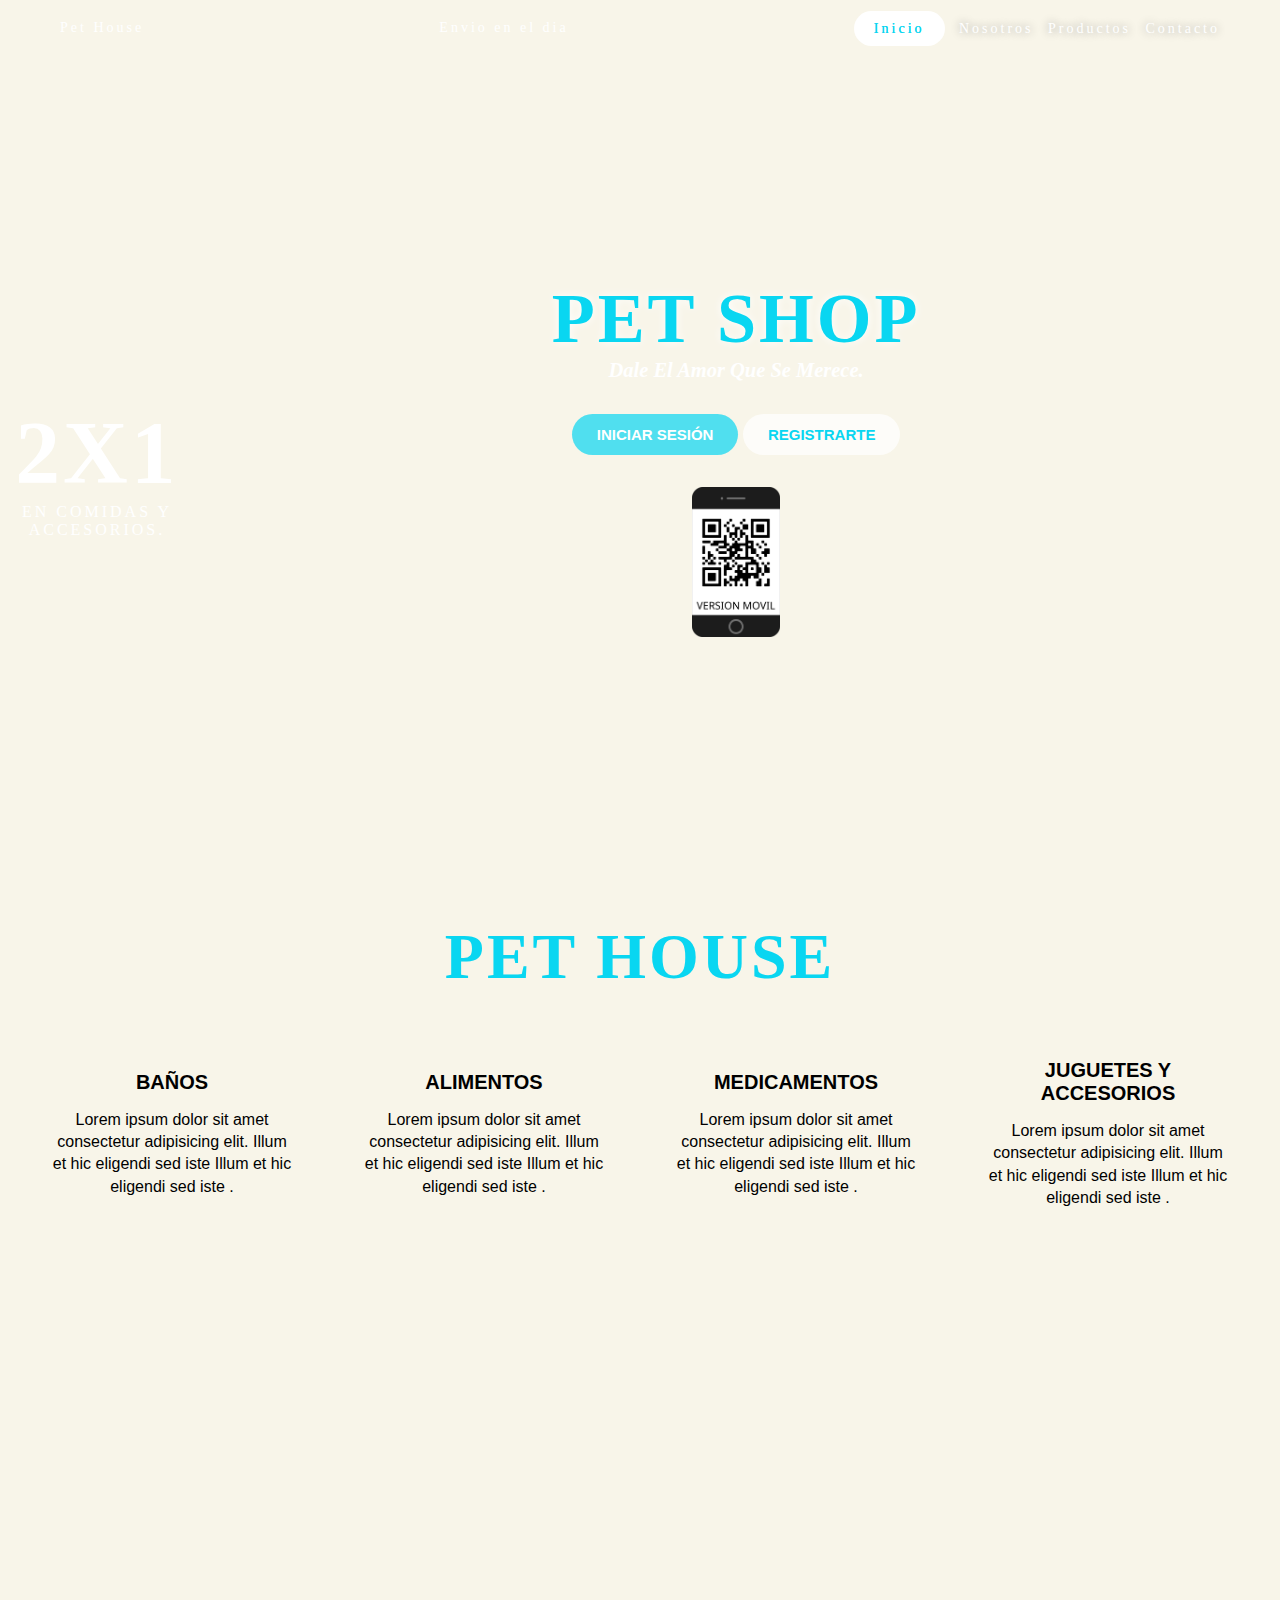
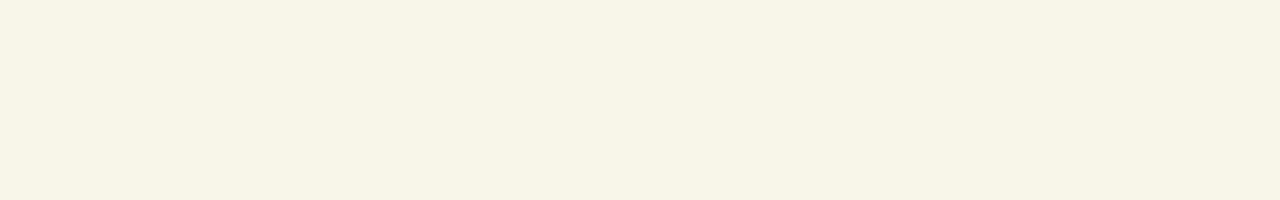
==== index.html @ 85e8b70d "correcciones-NOsotros" ====
<!DOCTYPE html>
<html lang="es">

<head>
    <meta charset="UTF-8">
    <meta http-equiv="X-UA-Compatible" content="IE=edge">
    <meta name="viewport" content="width=device-width, initial-scale=1.0">
    <link rel="stylesheet" href="style.css">
    <link rel="stylesheet" href="./css/all.css">
    <title>Document</title>
</head>

<body>
    <header class="fondo " id="header">
        <div class="cont-header">
            <div class="barra contenedor">
                <div class="logo">
                    <a href="./index.html"><i class="fas fa-paw shadow"></i></a>
                    <p class="f-principal">Pet House</p>
                </div>
                <div class="envio">
                    <i class="fas fa-truck"></i>
                    <p class="f-principal">Envio en el dia </p>
                </div>
                <div class="menu-p">
                    <a href="#header" class="f-principal ">Inicio</a>
                    <a href="#nosotros" class="f-principal bor-b">Nosotros</a>
                    <a href="" class="f-principal bor-b">Productos</a>
                    <a href="" class="f-principal bor-b">Contacto</a>
                    <a href="" class="f-principal bor-b"><i class="fas fa-cart-arrow-down"></i></a>
                </div>
                <div class="hamburger">
                    <div class="_layer -top"></div>
                    <div class="_layer -mid"></div>
                    <div class="_layer -bottom"></div>
                </div>
                <nav class="menuppal">
                    <ul>
                        <li><a href="#header" class="bor-b">Inicio</a></li>
                        <li><a href="#nosotros" class="bor-b">Nosotros</a></li>
                        <li><a href="#" class="bor-b">Productos</a></li>
                        <li><a href="#" class="bor-b">Contacto</a></li>
                        <li><a href="#" class="bor-b"><i class="fas fa-cart-arrow-down"></i></a></li>
                    </ul>
                </nav>

            </div>
            <!--Fin de la barra-->
            <div class="p-principal">
                <div class="cont-pet">
                    <div class="img-pet">
                        <img src="./img/mascotas.png" alt="">

                    </div>

                    <div class="text-pet">
                        <h2 class=" f-principal n-margin">2X1</h2>
                        <P class="n-margin f-principal">en comidas y accesorios.</P>

                    </div>
                </div> <!-- fin de 2x1 y banner-->

                <div class="pet-shop contenedor">
                    <h1 class="c-c f-principal n-margin">pet shop</h1>
                    <h2 class=" c-w n-margin">Dale el amor que se merece.</h2>


                    <div class="botones">
                        <a class="btn btn-principal" href="#"> Iniciar sesión</a>
                        <a class="btn btn-secundario" href="#">Registrarte</a>
                    </div>
                    <div class="v-movil">
                        <img class="qr" src="./img/v-movil.png" alt="">
                    </div>

                </div>
            </div>

            <div class="iconos-s">
                <p><i class="fab fa-facebook"></i></p>
                <p><i class="fab fa-instagram"></i></p>
                <p><i class="fab fa-whatsapp"></i></p>

            </div>
        </div>
        <!--fin de p-principal-->
    </header>
    <!-- fin del header  -->

    <main class="contenedor  " id="nosotros">
        <div class="nosotros">
            <h2 class="c-titulo f-principal c-c">PET HOUSE</h2>
            <div class="contenido-nosotros">
                <div class="caja-nosotros">
                    <div class="icono"><i class="fas fa-shower"></i></div>
                    <h3>baños</h3>
                    <div class="texto-nosotros">

                        <p>Lorem ipsum dolor sit amet consectetur adipisicing elit. Illum et hic eligendi sed iste
                            Illum et hic eligendi sed iste .
                        </p>
                    </div>
                </div>

                <div class="caja-nosotros">
                    <div class="icono"><i class="fas fa-dog"></i></div>
                    <h3>alimentos</h3>
                    <div class="texto-nosotros">

                        <p>Lorem ipsum dolor sit amet consectetur adipisicing elit. Illum et hic eligendi sed iste
                            Illum et hic eligendi sed iste .
                        </p>
                    </div>
                </div>
                <div class="caja-nosotros">
                    <div class="icono"><i class="fas fa-syringe"></i>

                    </div>
                    <h3>medicamentos</h3>
                    <div class="texto-nosotros">

                        <p>Lorem ipsum dolor sit amet consectetur adipisicing elit. Illum et hic eligendi sed iste
                            Illum et hic eligendi sed iste .
                        </p>
                    </div>
                </div>
                <div class="caja-nosotros">
                    <div class="icono"><i class="fas fa-baseball-ball"></i>

                    </div>
                    <h3>juguetes y accesorios</h3>
                    <div class="texto-nosotros">
                        <p>Lorem ipsum dolor sit amet consectetur adipisicing elit. Illum et hic eligendi sed iste
                            Illum et hic eligendi sed iste .
                        </p>
                    </div>
                </div>
            </div>
            <div class="gato-perro">
                <div class="g-p">
                    <img src="./img/gato+perro.png" alt="">
                </div>
            </div>
        </div>

    </main>
    <script src="js.js"></script>
</body>

</html>
---- style.css ----
html {
    box-sizing: border-box;
    font-size: 62.5%;
   scroll-behavior: smooth;
}
  *,*:before, *:after {
    box-sizing: inherit;
}

body{
    margin: 0 auto;
    font-family: 'Lato', sans-serif;
    font-size: 1.6rem;
    height: 97vh;
    background-color: #f8f5e9;

   
}
@font-face {
    font-family: 'Luckiest Guy';
    src: url('./fonts/LuckiestGuy-Regular.ttf');
    font-style:normal;
}
@font-face{
    font-family: 'Indie Flower';
    src: url('./fonts/IndieFlower-Regular.ttf');
    font-style: normal;
}
p{
    margin: 1rem;
}
/* globales */
.contenedor{
    width: 95%;
    max-width: 120rem;
    margin: 0 auto ;
}
   
img{
max-width:100%;
}
.n-margin{
    margin: 0;
}
.f-principal{
    font-family: luckiest Guy;
    letter-spacing: .3rem;

}
.f-5{
    font-size: 8rem;
}
h1{
    font-size: 6rem;
    
}
h2{
    font-size: 2rem;
    
}
h3{
    font-size: 2.2rem;
    text-transform: uppercase;
    margin: 1.5rem;
   
}
@media(min-width:768px){
    h3{
        font-size: 2rem;
    }
}
.c-w{
    color: white;
}
.c-c{
    color: rgb(9, 214, 241);
}
.btn{
    display: block;
    text-align: center;
    padding: 1.2rem;
    text-decoration: none;
    border-radius: 3rem;
    font-size: 1.5rem;
    margin: 1.2rem 0;
    font-weight: 900;
    text-transform: uppercase;
    
}
@media(min-width:768px){
    .btn{
        display: inline-block;
        padding: 1.2rem 2.5rem;
    }
}
.btn-principal{
    background-color: rgba(9, 214, 241, 0.70);
    color: white;
    transition: background-color .9s ease .2s;
}
.btn-principal:hover{
    color: rgb(9, 214, 241);
    background-color: rgba(255, 255, 255, 0.70);
}
.btn-secundario{
    color: rgb(9, 214, 241);
    background-color: rgba(255, 255, 255, 0.70);
}
.btn-secundario:hover{
    color: white;
    background-color: rgba(9, 214, 241, 0.70);
    transition: background-color .9s ease .2s ;

}

.c-titulo{
    text-align: center;
    margin: 2rem 0rem;
    font-size: 12vw;

}
@media(min-width:768px){
.c-titulo{
    font-size:5vw ;
}
}
/* encabezado  */
.fondo{
    background-image: url(./img/baner-2.png);
    height: 100vh;
    background-position: center center;
    background-size: cover;
    
   
}

/* menu */

.hamburger{
	position:fixed;
  background-color:transparent;
	right:0;
	top:1.1rem;
	height:30px;
	width:30px;
    margin-right: 1.2rem;
	-webkit-transform:translate3d(0, 0, 0);
	transform:translate3d(0, 0, 0);
	-webkit-transition:-webkit-transform 0.25s cubic-bezier(0.05, 1.04, 0.72, 0.98);
	transition:transform 0.25s cubic-bezier(0.05, 1.04, 0.72, 0.98);
	z-index:1002;
	cursor:pointer;
	-webkit-user-select:none;
	-moz-user-select:none;
	-ms-user-select:none;
	user-select:none
}
.hamburger.is-active{
  background-color:none;
}
@media(min-width:768px){
    .hamburger{
        display: none;
    }
}
._layer{
	background:white;
	margin-bottom:4px;
	border-radius:2px;
	width:30px;
	height:4px;
	opacity:1;
	-webkit-transform:translate3d(0, 0, 0);
	transform:translate3d(0, 0, 0);
	-webkit-transition:all 0.25s cubic-bezier(0.05, 1.04, 0.72, 0.98);
	transition:all 0.25s cubic-bezier(0.05, 1.04, 0.72, 0.98);
}
.hamburger:hover .-top{
	-webkit-transform:translateY(-100%);
	-ms-transform:translateY(-100%);
	transform:translateY(-100%);
}
.hamburger:hover .-bottom{
	-webkit-transform:translateY(100%);
	-ms-transform:translateY(100%);
	transform:translateY(100%);
	}
.hamburger.is-active .-top{
	-webkit-transform:translateY(200%) rotate(45deg) !important;
	-ms-transform:translateY(200%) rotate(45deg) !important;
	transform:translateY(200%) rotate(45deg) !important;
}
.hamburger.is-active .-mid{
	opacity:0;
}
.hamburger.is-active .-bottom{
	-webkit-transform:translateY(-200%) rotate(135deg) !important;
	-ms-transform:translateY(-200%) rotate(135deg) !important;
	transform:translateY(-200%) rotate(135deg) !important;
}

.menuppal.is_active{
  transform: translate3d(0px, 0px, 0px);
}
.menuppal{
   background-color: rgba(255, 255, 255, 0.95);
    bottom: 0;
    height: 100%;
    left: 0;
    overflow-y: scroll;
    position: fixed;
    top: 0;
    transform: translate3d(0px, -100%, 0px);
    transition: transform 0.35s cubic-bezier(0.05, 1.04, 0.72, 0.98) 0s;
    width: 100%;
    z-index: 1001;
    height: 100vh;
    background-color: rgba(5, 5, 5, 0.3);
   backdrop-filter: blur(10px);
   -webkit-backdrop-filter: blur(10px);
   
}
@media(min-width:768px){
    .menuppal{
        display: block;
    }
}
.menuppal ul{
  margin:0;padding:0;
}
.menuppal ul li { 
  list-style: none;
	text-align:center;
	font-family: Luckiest Guy;
	font-size:2rem;
	line-height:3.5em;
	text-transform:none;
	font-weight:bold;
    padding:2rem;
    letter-spacing: .3rem;
    
}
.menuppal ul li a i{
    font-size: 3.5rem;
}
.menuppal ul li a{
  text-decoration:none;
  color:white;
  position: relative;
  z-index: 1;
}
.bor-b::after{
    position: absolute;
    content: "";
    border-bottom:2px solid rgb(9, 214, 241);
    height: 1rem;
    width: 0;
    left: 50%;
    top: 25px;
    transition: all .4s ease 0s;
    z-index: -1;

}

.menuppal a:hover::after{
    width: 100%;
    left: 0;
    
  }
  .menuppal a:hover{
      color:rgb(9, 214, 241);
  }

/* menu principal */
.menu-p{
    display: none;
}
@media(min-width:768px){
    .menu-p{
        display: block;
       
    }
    .menu-p a{
        color: white;
        text-decoration: none;
        margin-right: 1rem;
        position: relative;
        z-index: 1;
        font-size: 1.4rem;
        text-shadow: 0 0 10px rgb(136, 136, 136), 2px 2px 2px rgba(206,206,206,0);
    }
    .menu-p a:nth-child(1){
        background-color: white;
        color:rgb(9, 214, 241) ;
        padding: 1rem 2rem;
        border-radius: 3rem;
        transition: background-color .5s ease-in-out;
        text-shadow: 0 0 0px;
    
    }
    .menu-p a:nth-child(1):hover{
        background-color: rgb(9, 214, 241);
        color:white;
      
    }
    .bor-b::after{
        position: absolute;
        content: "";
        border-bottom:2px solid rgb(9, 214, 241);
        height: 1rem;
        width: 0;
        left: 50%;
        top: 25px;
        transition: all .4s ease 0s;
        z-index: -1;
    
    }
    .menu-p a:hover::after{
        width: 100%;
        left: 0;
    }
}
.barra{
    padding-top: 1rem;
    padding-left: 1rem;
    margin: 0;
    position: relative;
    display: flex;
    justify-content: space-evenly;
    align-items: center;
    margin-bottom: 1rem;
}
@media(min-width:768px){
    .barra{
        justify-content: space-between;
        text-align: center;
        margin: 0 auto;
    }
}
.logo{
 text-align: center;   
}
.logo i {
    color: white;
    font-size: 4rem;
    transition: color .5s ease-in-out;
}
@media(min-width:768px){
.logo i{
font-size: 2.5rem;
}

}
.logo i:hover{
    cursor: pointer;
color: rgb(9, 214, 241);
    
}
.shadow:hover {
    -webkit-filter: drop-shadow( 0px 0px 5px white );
            filter: drop-shadow( 0px 0px 6px white );
}
.logo p{
    color: white;
    font-size: 2rem;
}
.envio{
  display: none;
}
@media(min-width:768px){
    .envio{
        display: block;
        color: white;
      } 
      .envio i{
        font-size: 2.5rem;
      } 
      .envio p{
          font-size: 1.4rem;
      }
    
      .logo p{
          font-size: 1.4rem;
      }
}

/* contenido mascotas */

.cont-pet{
    display: flex;
    justify-content: flex-start;
}
.v-movil{
    display: none;
}
@media(min-height:812px){
    .cont-pet{
        margin-top: 4rem;
    }
    
}
.img-pet{
        flex-basis: 50%;
    }
.text-pet{
    color: white;
    text-transform: uppercase;
 flex-basis:45%;
 text-align: center;
 
}
.text-pet h2{
    font-size: 18vw;
}
@media(min-width:768px){
    .img-pet{
        flex-basis: 60%;
    }
    .text-pet{
        flex-basis: 35%;
      
    }
    .text-pet h2{
        font-size: 7vw;
    }
    .text-pet p{
        text-align: center;
    }
    .v-movil{
        display: block;
       
    }
    .qr{
        height: 15rem;
        margin-top: 2rem;
    }
}

.text-pet{
    -webkit-animation-name: rubberBand;
    animation-name: rubberBand;
    -webkit-animation-duration: 1s;
    animation-duration: 1.3s;
    animation-iteration-count: infinite;
    -webkit-animation-fill-mode: both;
    animation-fill-mode: both;
    }
    @-webkit-keyframes rubberBand {
    0% {
    -webkit-transform: scale3d(1, 1, 1);
    transform: scale3d(1, 1, 1);
    }
    30% {
    -webkit-transform: scale3d(1.25, 0.75, 1);
    transform: scale3d(1.25, 0.75, 1);
    }
    40% {
    -webkit-transform: scale3d(0.75, 1.25, 1);
    transform: scale3d(0.75, 1.25, 1);
    }
    50% {
    -webkit-transform: scale3d(1.15, 0.85, 1);
    transform: scale3d(1.15, 0.85, 1);
    }
    65% {
    -webkit-transform: scale3d(.95, 1.05, 1);
    transform: scale3d(.95, 1.05, 1);
    }
    75% {
    -webkit-transform: scale3d(1.05, .95, 1);
    transform: scale3d(1.05, .95, 1);
    }
    100% {
    -webkit-transform: scale3d(1, 1, 1);
    transform: scale3d(1, 1, 1);
    }
    }
    @keyframes rubberBand {
    0% {
    -webkit-transform: scale3d(1, 1, 1);
    transform: scale3d(1, 1, 1);
    }
    30% {
    -webkit-transform: scale3d(1.25, 0.75, 1);
    transform: scale3d(1.25, 0.75, 1);
    }
    40% {
    -webkit-transform: scale3d(0.75, 1.25, 1);
    transform: scale3d(0.75, 1.25, 1);
    }
    50% {
    -webkit-transform: scale3d(1.15, 0.85, 1);
    transform: scale3d(1.15, 0.85, 1);
    }
    65% {
    -webkit-transform: scale3d(.95, 1.05, 1);
    transform: scale3d(.95, 1.05, 1);
    }
    75% {
    -webkit-transform: scale3d(1.05, .95, 1);
    transform: scale3d(1.05, .95, 1);
    }
    100% {
    -webkit-transform: scale3d(1, 1, 1);
    transform: scale3d(1, 1, 1);
    }
    } 
@media(min-width:768px){
    .text-pet{
      margin-left: -10rem;
    }
}

.pet-shop{
    text-align: center;
    padding: 0rem 3rem ;
    padding-top: 2rem;
  
}

.pet-shop h1{
    text-transform: uppercase;
    text-shadow: 0 0 10px #FFFFFF, 2px 2px 2px rgba(206,206,206,0);
    font-size: 14vw;
}
@media(min-height:812px){
    .pet-shop{
    padding-top: 5rem;
    }
    .pet-shop h1{
        font-size: 16vw;
    }
    .botones{
        padding-top: 2rem;
    }
 }
 @media(min-width:768px){
     .botones{
         padding-top: 2rem;
     }
 }
h1 {
    -webkit-animation-name: bounceInDown;
    animation-name: bounceInDown;
    -webkit-animation-duration: 2s;
    animation-duration: 1.5s;
    -webkit-animation-fill-mode: both;
    animation-fill-mode: both;
    }
    @-webkit-keyframes bounceInDown {
    0%, 60%, 75%, 90%, 100% {
    -webkit-transition-timing-function: cubic-bezier(0.215, 0.610, 0.355, 1.000);
    transition-timing-function: cubic-bezier(0.215, 0.610, 0.355, 1.000);
    }
    
    0% {
    opacity: 0;
    -webkit-transform: translate3d(0, -3000px, 0);
    transform: translate3d(0, -3000px, 0);
    }
    
    60% {
    opacity: 1;
    -webkit-transform: translate3d(0, 25px, 0);
    transform: translate3d(0, 25px, 0);
    }
    
    75% {
    -webkit-transform: translate3d(0, -10px, 0);
    transform: translate3d(0, -10px, 0);
    }
    
    90% {
    -webkit-transform: translate3d(0, 5px, 0);
    transform: translate3d(0, 5px, 0);
    }
    
    100% {
    -webkit-transform: none;
    transform: none;
    }
    }
    
    @keyframes bounceInDown {
    0%, 60%, 75%, 90%, 100% {
    -webkit-transition-timing-function: cubic-bezier(0.215, 0.610, 0.355, 1.000);
    transition-timing-function: cubic-bezier(0.215, 0.610, 0.355, 1.000);
    }
    
    0% {
    opacity: 0;
    -webkit-transform: translate3d(0, -3000px, 0);
    transform: translate3d(0, -3000px, 0);
    }
    
    60% {
    opacity: 1;
    -webkit-transform: translate3d(0, 25px, 0);
    transform: translate3d(0, 25px, 0);
    }
    
    75% {
    -webkit-transform: translate3d(0, -10px, 0);
    transform: translate3d(0, -10px, 0);
    }
    
    90% {
    -webkit-transform: translate3d(0, 5px, 0);
    transform: translate3d(0, 5px, 0);
    }
    
    100% {
    -webkit-transform: none;
    transform: none;
    }
    } 
.pet-shop h2{
    font-family: 'Indie Flower';
    font-size: 6vw;
    text-transform: capitalize;
    font-style: italic;
}
.pet-shop p{
    font-weight: bold;
    font-size: 1.8rem;
    line-height: 1.6;
}
@media(min-height:812px){
.p-principal{
    height: 80%;
}
}
@media(min-width:768px){
    .p-principal{
        display: flex;
        justify-content: space-between;
     align-items: center;
    
    }
    .pet-shop{
        flex-basis: 60%;
        margin-top: -3rem;
    
    }
    .pet-shop h1{
        font-size: 5.5vw;
    }
    .pet-shop h2{
        font-size: 1.6vw;
      
    }
}
/* Redes sociales */
.cont-header{
    display: flex;
    flex-direction: column;
    justify-content: space-between;
    height: 97%;

   
}
@media(min-width:768px){

}
.iconos-s{
    display: flex;
    justify-content:center ;
    color: white;
}
.iconos-s i{
    font-size: 3.5rem;
    transition: color .5s ease-in-out;
}
.iconos-s i:hover{
    color:rgb(9, 214, 241) ;
    cursor: pointer;
}

/* CONTENIDO NOSOTROS */

.nosotros{
    max-height: 100%;
    overflow: hidden;
}



.contenido-nosotros{
    text-align: center;
}

.caja-nosotros{
    margin: 3rem 0;
}

.icono i {
    font-size: 12vw;
    color: #ff9600;
    
   
}
.texto-nosotros{
    font-size: 5vw;
    line-height: 1.4;
}
.gato-perro{
    height: 25rem;
  
}
/*@keyframes gatoperro  {
    0%{
       transform: translateY(100%); 
    }
    100%{
        transform: translateY(0%); 
    }
}*/
.g-p{
animation-name: gatoperro;
animation-duration: 2s;
animation-iteration-count: 3;
animation-fill-mode: both;
transform: translateY(100%);
transition: transform 1.5s ease;

}
main:hover .g-p{
    transform: translateY(0%);
}

@media(min-width:768px){
    .contenido-nosotros{
        display: grid;
        grid-template-columns: repeat(4, 22%);
        align-items: center;
        text-align: center;
        justify-content: space-between;
        grid-column-gap: 1rem;
    }
    .nosotros{
        height: 100vh;
    }
    .texto-nosotros{
        font-size: 1.6rem;
     
    }
    .icono i {
        font-size:4vw;
        color: #ff9600;
    }
    .gato-perro{
      display: flex;
      justify-content: center;
      height: 35rem;
    }
    .g-p{
        left: 30%;
        width: 30%;
    }
}
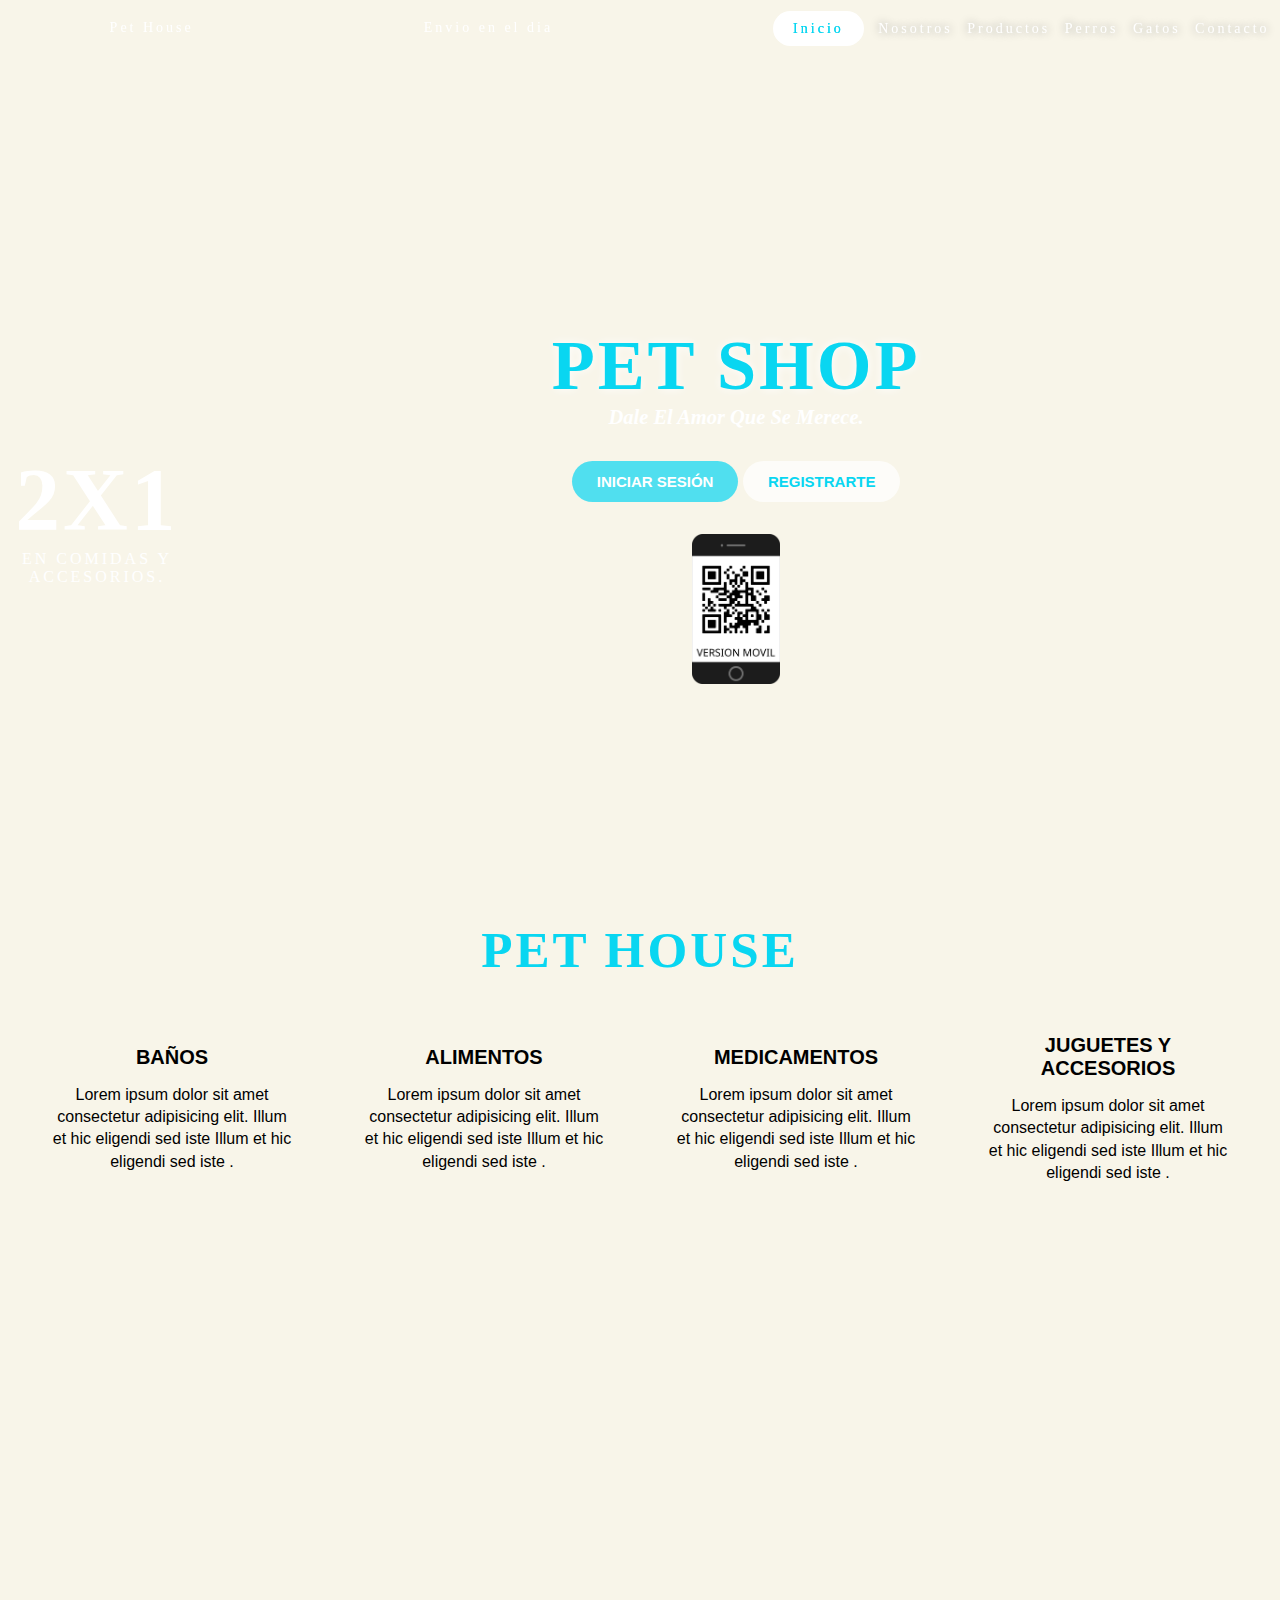
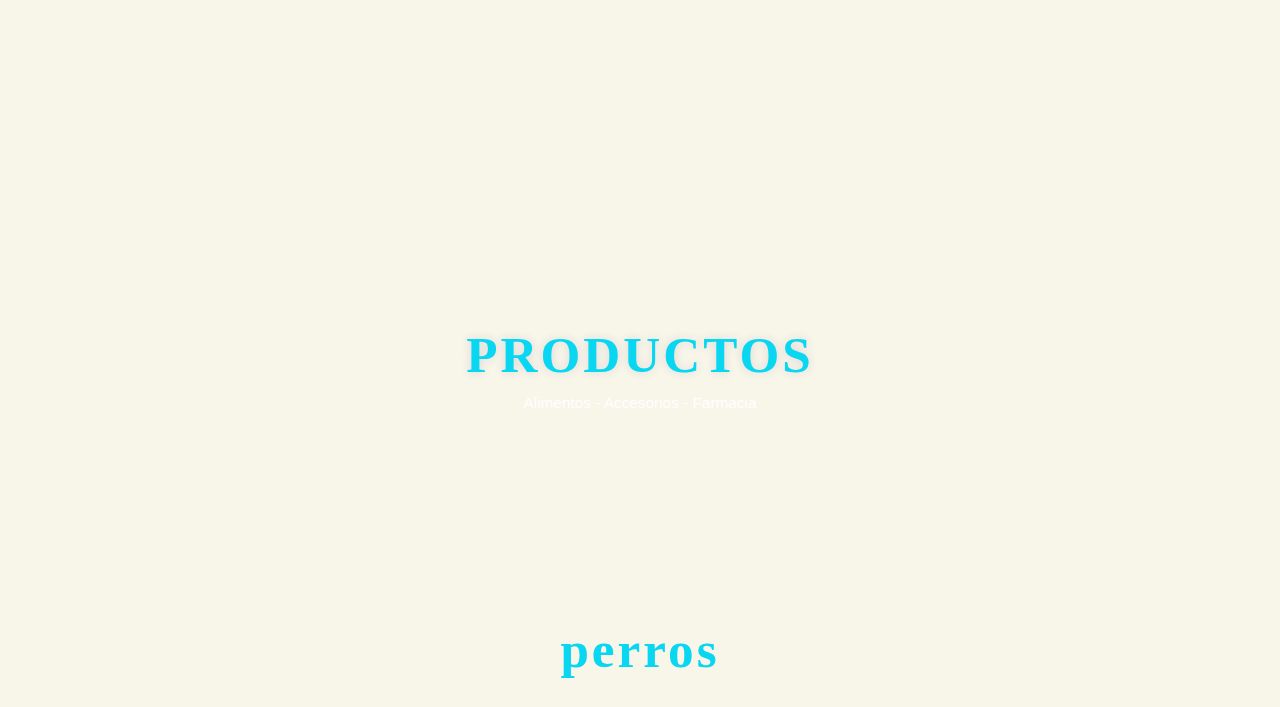
==== commit 1e1f77ab: "correciones" ====
--- a/index.html
+++ b/index.html
@@ -13,7 +13,8 @@
 <body>
     <header class="fondo " id="header">
         <div class="cont-header">
-            <div class="barra contenedor">
+
+            <div class="barra contenedor" id="nav">
                 <div class="logo">
                     <a href="./index.html"><i class="fas fa-paw shadow"></i></a>
                     <p class="f-principal">Pet House</p>
@@ -22,10 +23,12 @@
                     <i class="fas fa-truck"></i>
                     <p class="f-principal">Envio en el dia </p>
                 </div>
-                <div class="menu-p">
+                <div class="menu-p ">
                     <a href="#header" class="f-principal ">Inicio</a>
                     <a href="#nosotros" class="f-principal bor-b">Nosotros</a>
-                    <a href="" class="f-principal bor-b">Productos</a>
+                    <a href="#productos" class="f-principal bor-b">Productos</a>
+                    <a href="#perros" class="f-principal bor-b">Perros</a>
+                    <a href="#gatos" class="f-principal bor-b">Gatos</a>
                     <a href="" class="f-principal bor-b">Contacto</a>
                     <a href="" class="f-principal bor-b"><i class="fas fa-cart-arrow-down"></i></a>
                 </div>
@@ -38,13 +41,16 @@
                     <ul>
                         <li><a href="#header" class="bor-b">Inicio</a></li>
                         <li><a href="#nosotros" class="bor-b">Nosotros</a></li>
-                        <li><a href="#" class="bor-b">Productos</a></li>
+                        <li><a href="#productos" class="bor-b">Productos</a></li>
+                        <li><a href="#perros" class="bor-b">Perros</a></li>
+                        <li><a href="#gatos" class="bor-b">Gatos</a></li>
                         <li><a href="#" class="bor-b">Contacto</a></li>
                         <li><a href="#" class="bor-b"><i class="fas fa-cart-arrow-down"></i></a></li>
                     </ul>
                 </nav>
 
             </div>
+            <div class="barra-vacia"></div>
             <!--Fin de la barra-->
             <div class="p-principal">
                 <div class="cont-pet">
@@ -142,8 +148,26 @@
                 </div>
             </div>
         </div>
+    </main><!-- FIN DE main-->
 
-    </main>
+    <section class="banner parallax" id="productos">
+        <div class="titulo">
+            <h2 class=" f-principal">productos</h2>
+            <p class="texto-t">Alimentos - Accesorios - Farmacia</p>
+            <p><i class="fas fa-paw"></i><i class="fas fa-store"></i></p>
+
+        </div>
+    </section>
+    <!-- seccion Productos -->
+    <section class="contenedor c-productos centrar" id="perros">
+        <h2 class=" c-c f-principal c-titulo">perros</h2>
+        <div class="logo-h2">
+            <img src="./img/dog.png" alt="">
+        </div>
+
+
+    </section>
+
     <script src="js.js"></script>
 </body>
 
--- a/style.css
+++ b/style.css
@@ -2,6 +2,7 @@
     box-sizing: border-box;
     font-size: 62.5%;
    scroll-behavior: smooth;
+  
 }
   *,*:before, *:after {
     box-sizing: inherit;
@@ -14,7 +15,6 @@
     height: 97vh;
     background-color: #f8f5e9;
 
-   
 }
 @font-face {
     font-family: 'Luckiest Guy';
@@ -115,14 +115,17 @@
 
 .c-titulo{
     text-align: center;
-    margin: 2rem 0rem;
+    margin: 2rem 0 1rem 0;
     font-size: 12vw;
 
 }
 @media(min-width:768px){
 .c-titulo{
-    font-size:5vw ;
-}
+    font-size:4vw ;
+}
+}
+.centrar{
+    text-align: center;
 }
 /* encabezado  */
 .fondo{
@@ -236,7 +239,7 @@
 	line-height:3.5em;
 	text-transform:none;
 	font-weight:bold;
-    padding:2rem;
+    padding:0.7rem;
     letter-spacing: .3rem;
     
 }
@@ -278,6 +281,7 @@
 @media(min-width:768px){
     .menu-p{
         display: block;
+    
        
     }
     .menu-p a{
@@ -333,8 +337,16 @@
 @media(min-width:768px){
     .barra{
         justify-content: space-between;
+        margin: 0 auto;
+        position: fixed;
         text-align: center;
-        margin: 0 auto;
+        top: 0;
+        left: 7%;
+        border-radius: 2rem;
+        z-index: 99999;
+    }
+    .barra-vacia{
+     padding: 7rem;
     }
 }
 .logo{
@@ -756,5 +768,74 @@
     .g-p{
         left: 30%;
         width: 30%;
-    }
+    
+    }
+}
+
+/* tienda */
+
+.banner{
+    position: relative;
+    height: 40rem;
+}
+.banner::before{
+    position: absolute;
+    content: "";
+    width: 100%;
+    height: 100%;
+    top: 0%;
+    left: 0;
+    background-image: url(./img/baner-1.png);
+    background-size:cover;
+   background-position:right;
+   background-attachment: fixed;
+   background-repeat: no-repeat;
+   filter:brightness(0.6)
+}
+.titulo{
+    position: relative;
+    text-align: center;
+    height: 100%;
+    display: flex;
+    flex-direction: column;
+    align-items: center;
+    justify-content: center;
+}
+.titulo h2{
+    color: rgb(9, 214, 241);
+    text-transform: uppercase;
+    font-size: 12vw;
+    text-shadow: 0 0 10px rgb(216, 215, 215), 2px 2px 2px rgba(206,206,206,0);
+    margin: 1rem 0;
+}
+.titulo i{
+    font-size: 10vw;
+    color: white;
+    padding: 0 2rem;
+   transition: color .5s ease;
+}
+.titulo i:hover {
+color:#ff9600  ;
+}
+.texto-t{
+    color: white;
+    margin: 0 0 1rem 0;
+    font-size: 4.5VW;
+}
+@media(min-width:768px){
+    .titulo h2{
+        font-size: 4vw;
+    }
+    .titulo i{
+        font-size: 3vw;
+    }
+    .texto-t{
+        font-size: 1.2vw;
+    }
+}
+/* productos */
+
+.logo-h2 img{
+    width: 5rem;
+    
 }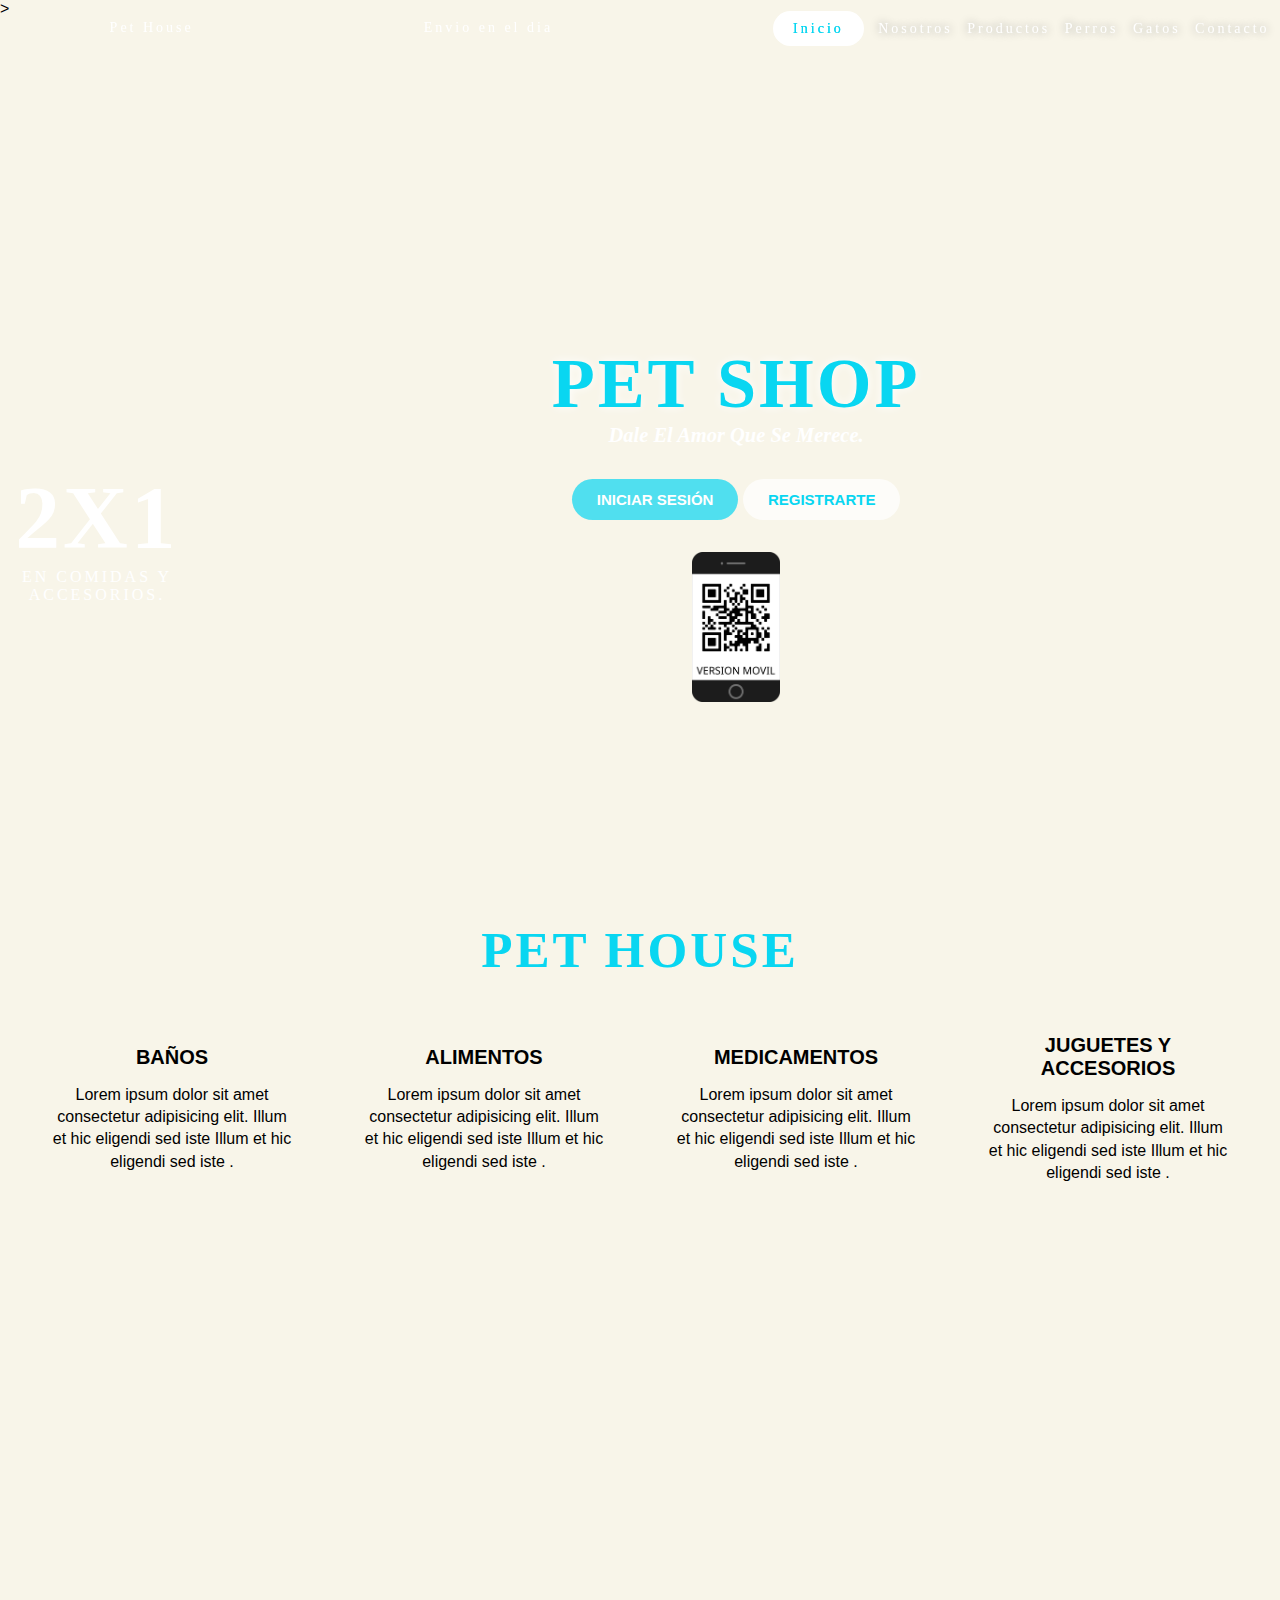
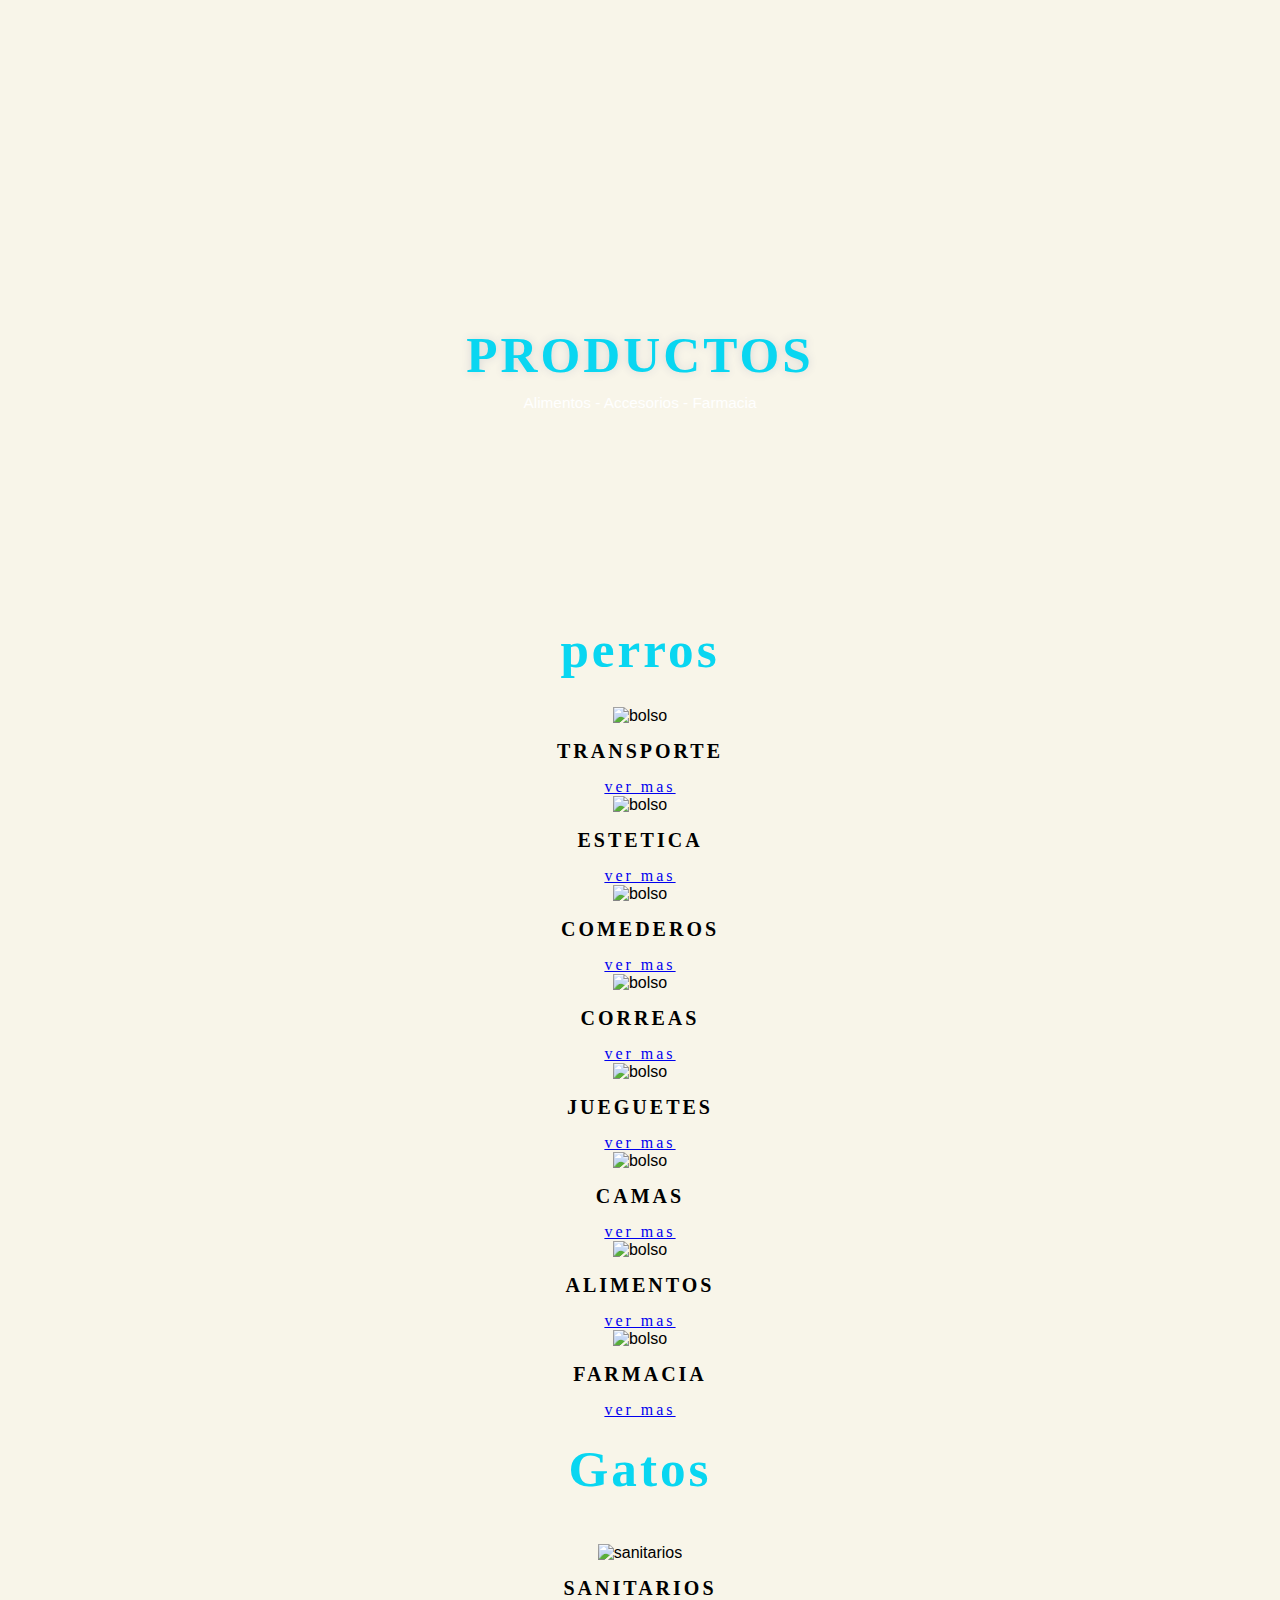
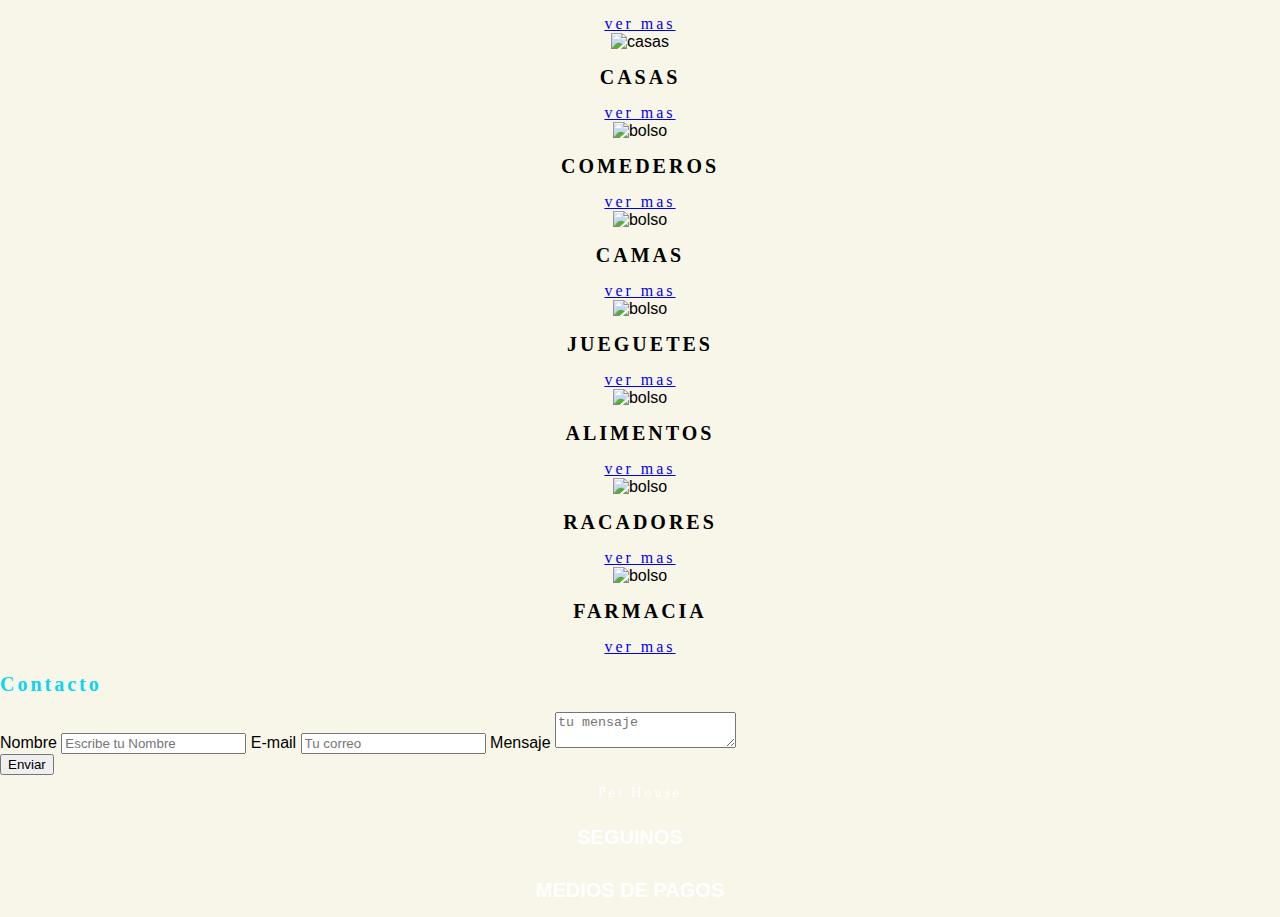
==== commit 4a34e995: "Update index.html" ====
--- a/index.html
+++ b/index.html
@@ -7,11 +7,11 @@
     <meta name="viewport" content="width=device-width, initial-scale=1.0">
     <link rel="stylesheet" href="style.css">
     <link rel="stylesheet" href="./css/all.css">
-    <title>Document</title>
+    <title>Pet House</title>
 </head>
 
 <body>
-    <header class="fondo " id="header">
+    <header <meta property="og:image" class="fondo " id="header">>
         <div class="cont-header">
 
             <div class="barra contenedor" id="nav">
@@ -72,8 +72,8 @@
 
 
                     <div class="botones">
-                        <a class="btn btn-principal" href="#"> Iniciar sesión</a>
-                        <a class="btn btn-secundario" href="#">Registrarte</a>
+                        <a class="btn btn-principal" href="./login.html"> Iniciar sesión</a>
+                        <a class="btn btn-secundario" href="./login.html">Registrarte</a>
                     </div>
                     <div class="v-movil">
                         <img class="qr" src="./img/v-movil.png" alt="">
@@ -159,16 +159,243 @@
         </div>
     </section>
     <!-- seccion Productos -->
-    <section class="contenedor c-productos centrar" id="perros">
+    <section class=" c-productos centrar" id="perros">
         <h2 class=" c-c f-principal c-titulo">perros</h2>
         <div class="logo-h2">
             <img src="./img/dog.png" alt="">
         </div>
-
+        <div class="productos contenedor">
+            <div class="conte-productos">
+                <img src="./img/dog/bolso-transporte.jpg" alt="bolso">
+
+                <div class="texto-producto">
+                    <h3 class="c-s f-principal">Transporte</h3>
+                </div>
+                <div class="ver-mas">
+                    <a class="btn-ver-mas f-principal" href="#">ver mas</a>
+                </div>
+            </div>
+            <div class="conte-productos">
+                <img src="./img/dog/cardina-plastico.jpg" alt="bolso">
+
+                <div class="texto-producto">
+                    <h3 class="c-s f-principal">Estetica</h3>
+                </div>
+                <div class="ver-mas">
+                    <a class="btn-ver-mas f-principal" href="#">ver mas</a>
+                </div>
+            </div>
+            <div class="conte-productos">
+                <img src="./img/dog/comedero-doble-inox.jpg" alt="bolso">
+
+                <div class="texto-producto">
+                    <h3 class="c-s f-principal">Comederos</h3>
+                </div>
+                <div class="ver-mas">
+                    <a class="btn-ver-mas f-principal" href="#">ver mas</a>
+                </div>
+            </div>
+            <div class="conte-productos">
+                <img src="./img/dog/corra-nylon-40x2mts-1.jpg" alt="bolso">
+
+                <div class="texto-producto">
+                    <h3 class="c-s f-principal">Correas</h3>
+                </div>
+                <div class="ver-mas">
+                    <a class="btn-ver-mas f-principal" href="#">ver mas</a>
+                </div>
+            </div>
+            <div class="conte-productos">
+                <img src="./img/dog/jeguetes.jpg" alt="bolso">
+
+                <div class="texto-producto">
+                    <h3 class="c-s f-principal">Jueguetes</h3>
+                </div>
+                <div class="ver-mas">
+                    <a class="btn-ver-mas f-principal" href="#">ver mas</a>
+                </div>
+            </div>
+            <div class="conte-productos">
+                <img src="./img/dog/moises-rojo.jpg" alt="bolso">
+
+                <div class="texto-producto">
+                    <h3 class="c-s f-principal">Camas</h3>
+                </div>
+                <div class="ver-mas">
+                    <a class="btn-ver-mas f-principal" href="#">ver mas</a>
+                </div>
+            </div>
+            <div class="conte-productos">
+                <img src="./img/dog/dog-chow-adulto-myg.jpg" alt="bolso">
+
+                <div class="texto-producto">
+                    <h3 class="c-s f-principal">Alimentos</h3>
+                </div>
+                <div class="ver-mas">
+                    <a class="btn-ver-mas f-principal" href="#">ver mas</a>
+                </div>
+            </div>
+            <div class="conte-productos">
+                <img src="./img/dog/Nexgar.jpg" alt="bolso">
+
+                <div class="texto-producto">
+                    <h3 class="c-s f-principal">Farmacia</h3>
+                </div>
+                <div class="ver-mas">
+                    <a class="btn-ver-mas f-principal" href="#">ver mas</a>
+                </div>
+            </div>
+        </div>
 
     </section>
+    <!--Fin de perros -->
+
+    <section class=" c-productos centrar" id="gatos">
+        <div class="c-patas">
+            <h2 class=" c-c f-principal c-titulo">Gatos</h2>
+            <div class="logo-h2">
+                <img class="cat" src="./img/cat.png" alt="">
+            </div>
+            <div class="patas">
+                <img src="./img/patas1.png" alt="">
+                <img src="./img/patas2.png" alt="">
+            </div>
+        </div>
+        <div class="productos contenedor">
+            <div class="conte-productos">
+                <img src="./img/tienda de gatos/bandeja-sanitaria-con-marco.jpg" alt="sanitarios">
+
+                <div class="texto-producto">
+                    <h3 class="c-s f-principal">Sanitarios</h3>
+                </div>
+                <div class="ver-mas">
+                    <a class="btn-ver-mas f-principal" href="#">ver mas</a>
+                </div>
+            </div>
+            <div class="conte-productos">
+                <img src="./img/tienda de gatos/Casita-tela.jpg" alt="casas">
+                <div class="texto-producto">
+                    <h3 class="c-s f-principal">casas</h3>
+                </div>
+                <div class="ver-mas">
+                    <a class="btn-ver-mas f-principal" href="#">ver mas</a>
+                </div>
+            </div>
+            <div class="conte-productos">
+                <img src="./img/./tienda de gatos/comedero.jpg" alt="bolso">
+
+                <div class="texto-producto">
+                    <h3 class="c-s f-principal">Comederos</h3>
+                </div>
+                <div class="ver-mas">
+                    <a class="btn-ver-mas f-principal" href="#">ver mas</a>
+                </div>
+            </div>
+            <div class="conte-productos">
+                <img src="./img/tienda de gatos/Moises-tela2.jpg" alt="bolso">
+
+                <div class="texto-producto">
+                    <h3 class="c-s f-principal">Camas</h3>
+                </div>
+                <div class="ver-mas">
+                    <a class="btn-ver-mas f-principal" href="#">ver mas</a>
+                </div>
+            </div>
+            <div class="conte-productos">
+                <img src="./img/tienda de gatos/rotacion automatico de mariposa.jpg" alt="bolso">
+
+                <div class="texto-producto">
+                    <h3 class="c-s f-principal">Jueguetes</h3>
+                </div>
+                <div class="ver-mas">
+                    <a class="btn-ver-mas f-principal" href="#">ver mas</a>
+                </div>
+            </div>
+            <div class="conte-productos">
+                <img src="./img/tienda de gatos/comida.jpg" alt="bolso">
+
+                <div class="texto-producto">
+                    <h3 class="c-s f-principal">Alimentos</h3>
+                </div>
+                <div class="ver-mas">
+                    <a class="btn-ver-mas f-principal" href="#">ver mas</a>
+                </div>
+            </div>
+            <div class="conte-productos">
+                <img src="./img/tienda de gatos/rascador-rayitas.jpg" alt="bolso">
+
+                <div class="texto-producto">
+                    <h3 class="c-s f-principal">racadores</h3>
+                </div>
+                <div class="ver-mas">
+                    <a class="btn-ver-mas f-principal" href="#">ver mas</a>
+                </div>
+            </div>
+            <div class="conte-productos">
+                <img src="./img/tienda de gatos/pulguesida.jpg" alt="bolso">
+
+                <div class="texto-producto">
+                    <h3 class="c-s f-principal">Farmacia</h3>
+                </div>
+                <div class="ver-mas">
+                    <a class="btn-ver-mas f-principal" href="#">ver mas</a>
+                </div>
+            </div>
+        </div>
+
+    </section> <!-- fin de tienda-->
+
+    <section class="contacto-banner parallax" id="productos">
+        <div class="contacto">
+            <h2 class=" c-c f-principal">Contacto</h2>
+            <p><i class="fas fa-envelope-open"></i></p>
+
+        </div>
+    </section>
+    <section class="contenedor-contacto">
+
+        <div class="formulario">
+            <form class="f-contacto" action="">
+                <label for="Nombre">Nombre</label>
+                  <input type="text" name="Nombre" id="" placeholder="Escribe tu Nombre">
+                  <label for="E-mail">E-mail</label>
+                  <input type="email" name="E-mail" id="" placeholder="Tu correo">
+                  <label for="Mensaje">Mensaje</label>
+                  <textarea name="Mensaje" id="" placeholder="tu mensaje" ></textarea>   
+                  <div class="btn-enviar">
+                  <input class="btn-contacto"  type="submit" value="Enviar"> 
+                </div>     
+            </form>
+        </div>
+
+    </section>
+
+    <footer class="footer ">
+        <div class="logo">
+            <a href="./index.html"><i class="fas fa-paw shadow"></i></a>
+            <p class="f-principal">Pet House</p>
+        </div>
+        <div class="iconos-s iconos-foot">
+            <h3>Seguinos</h3>
+            <div class="redes">
+            <p><i class="fab fa-facebook"></i></p>
+            <p><i class="fab fa-instagram"></i></p>
+            <p><i class="fab fa-whatsapp"></i></p>
+        </div>
+
+        </div>
+        <div class="iconos-s iconos-foot">
+            <h3>Medios de pagos</h3>
+            <div class="cards">
+            <p><i class="fab fa-cc-mastercard"></i></p>
+            <p><i class="fab fa-cc-visa"></i></i></p>
+            <p><i class="fab fa-cc-amex"></i></p>
+        </div>
+        </div>
+
+    </footer>
 
     <script src="js.js"></script>
 </body>
 
-</html>+</html>
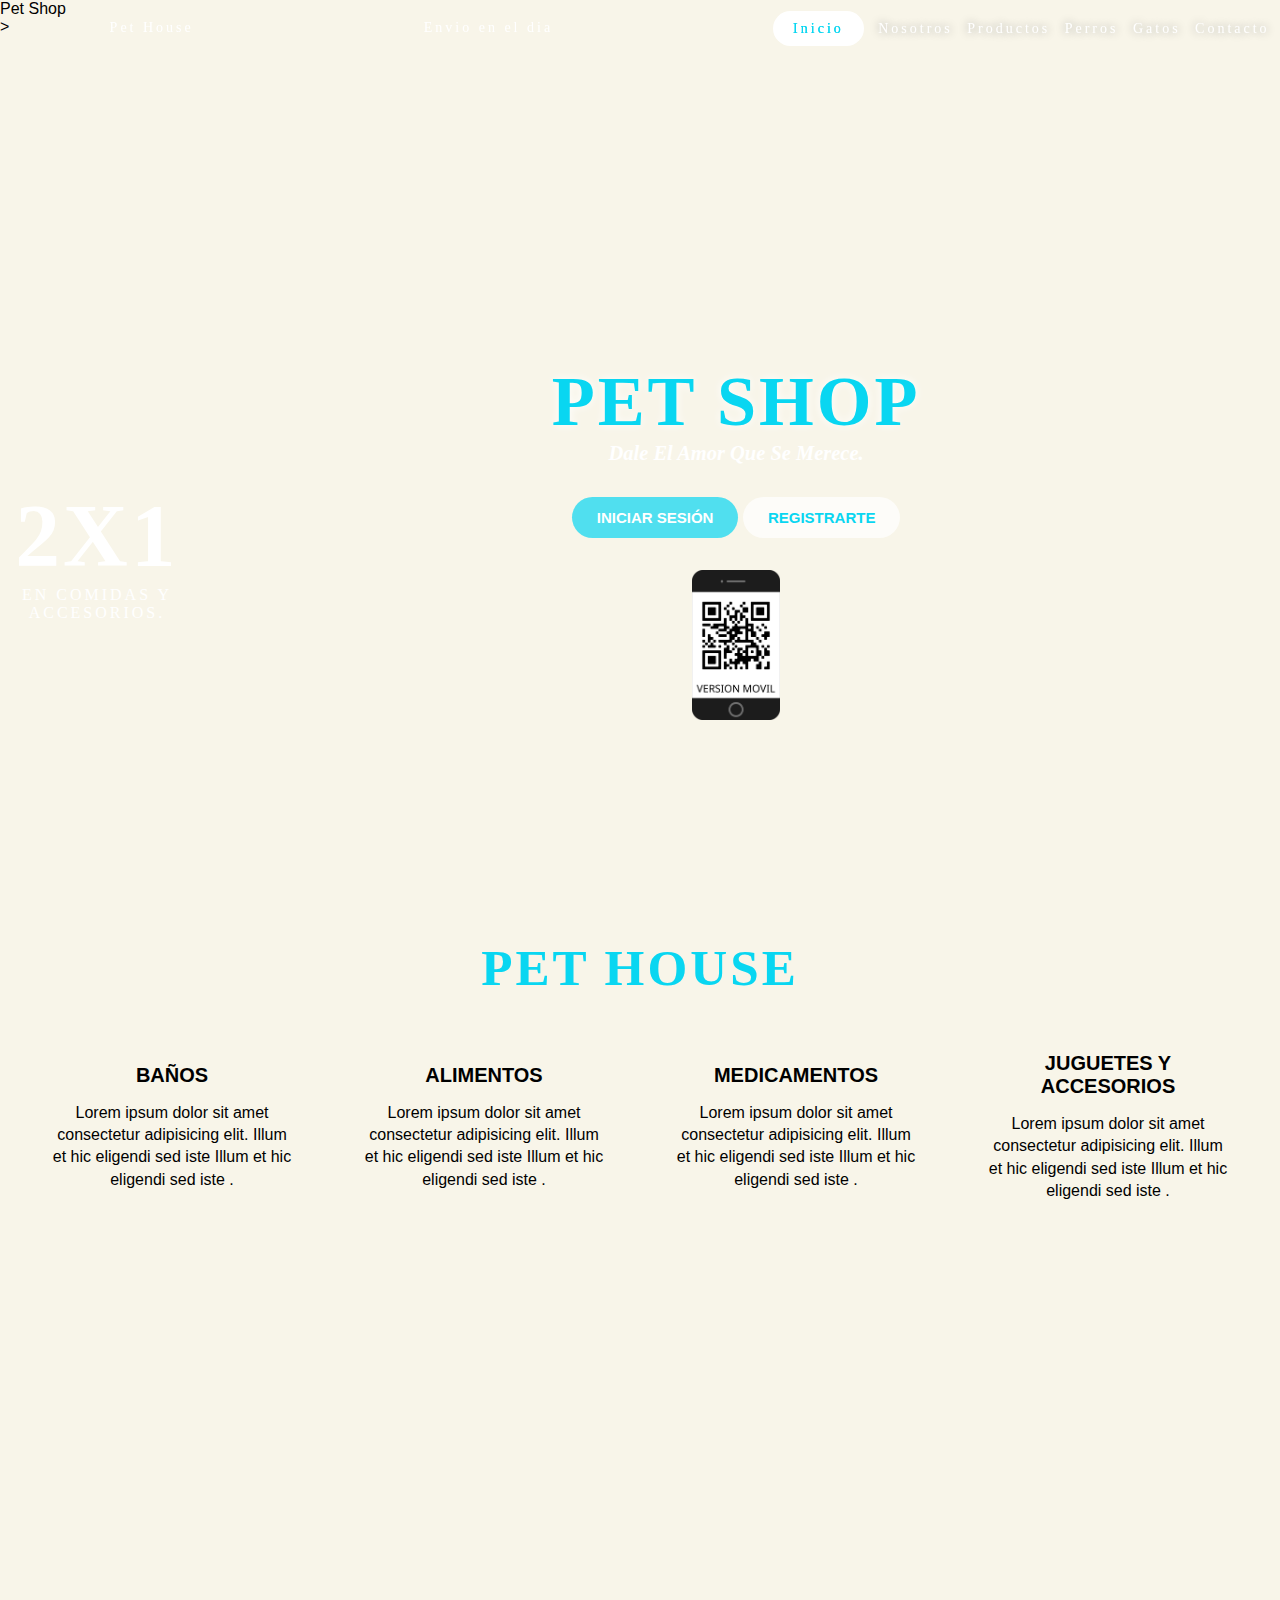
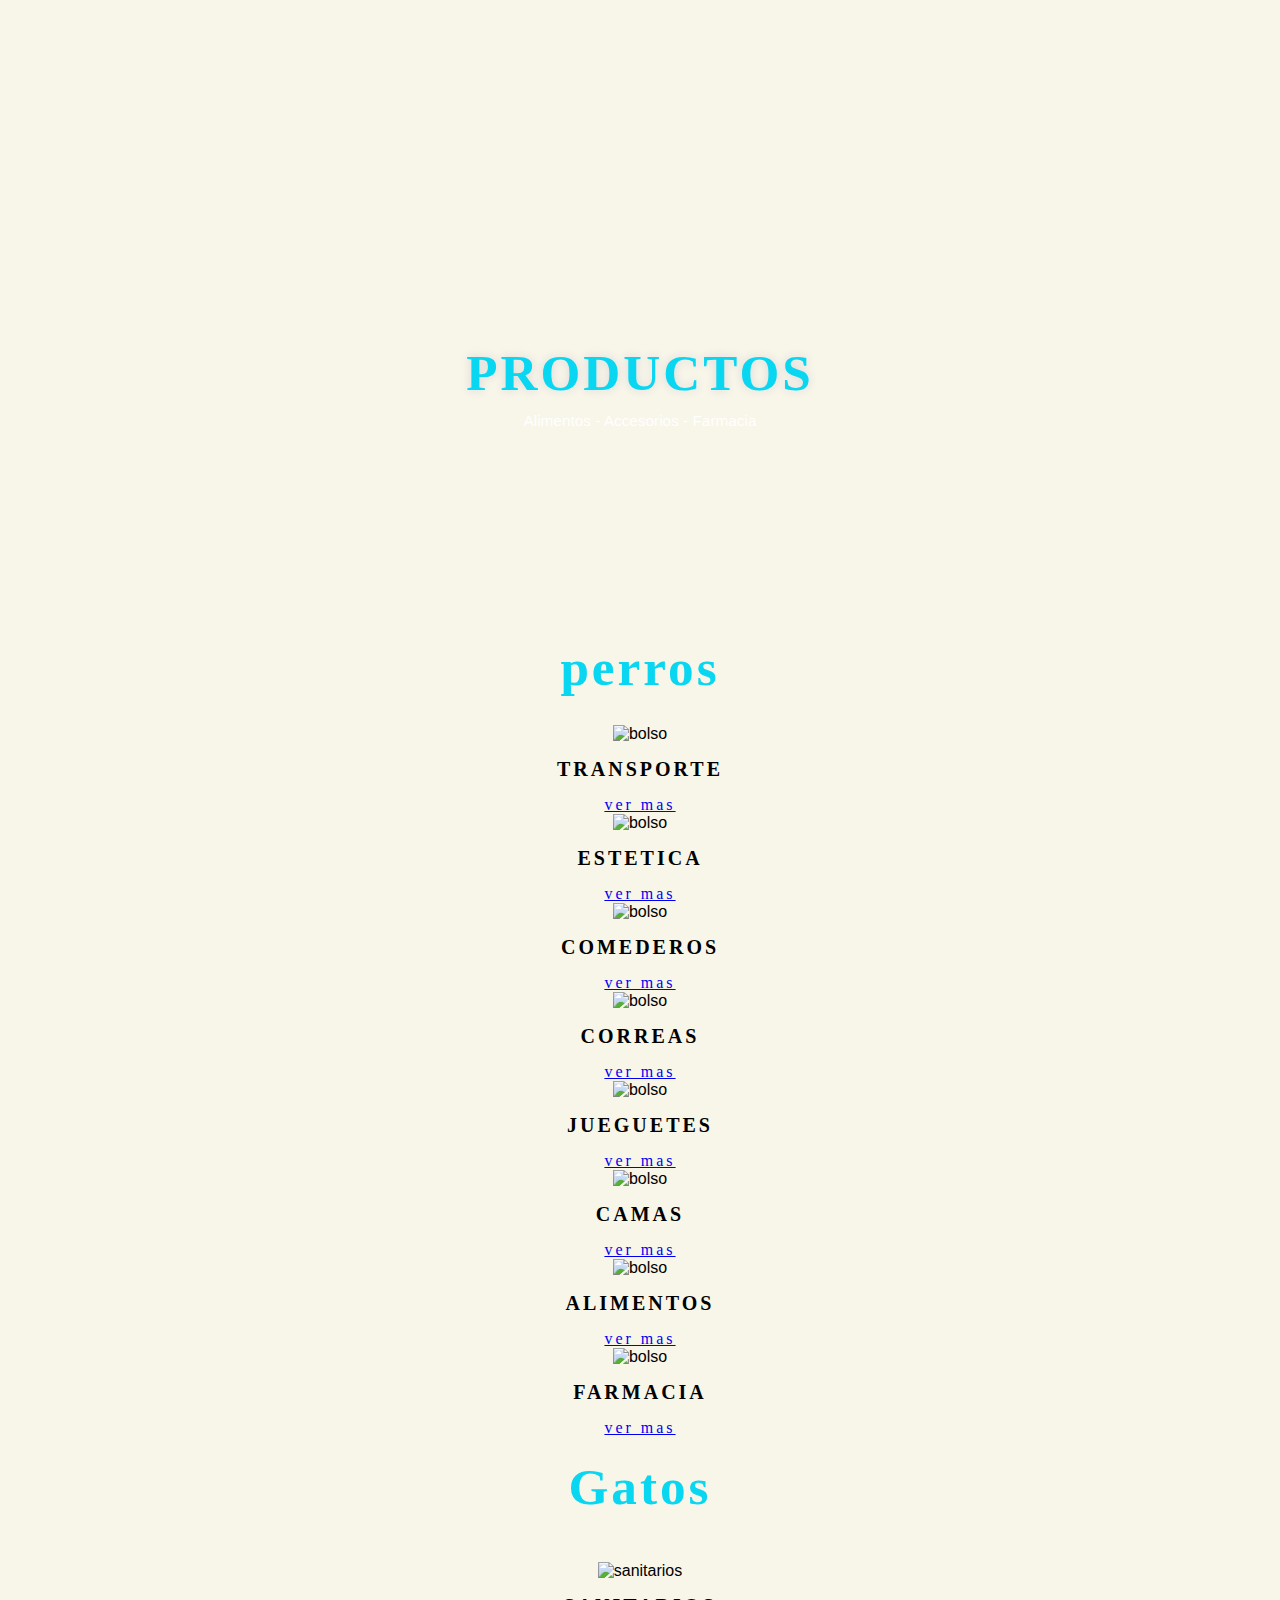
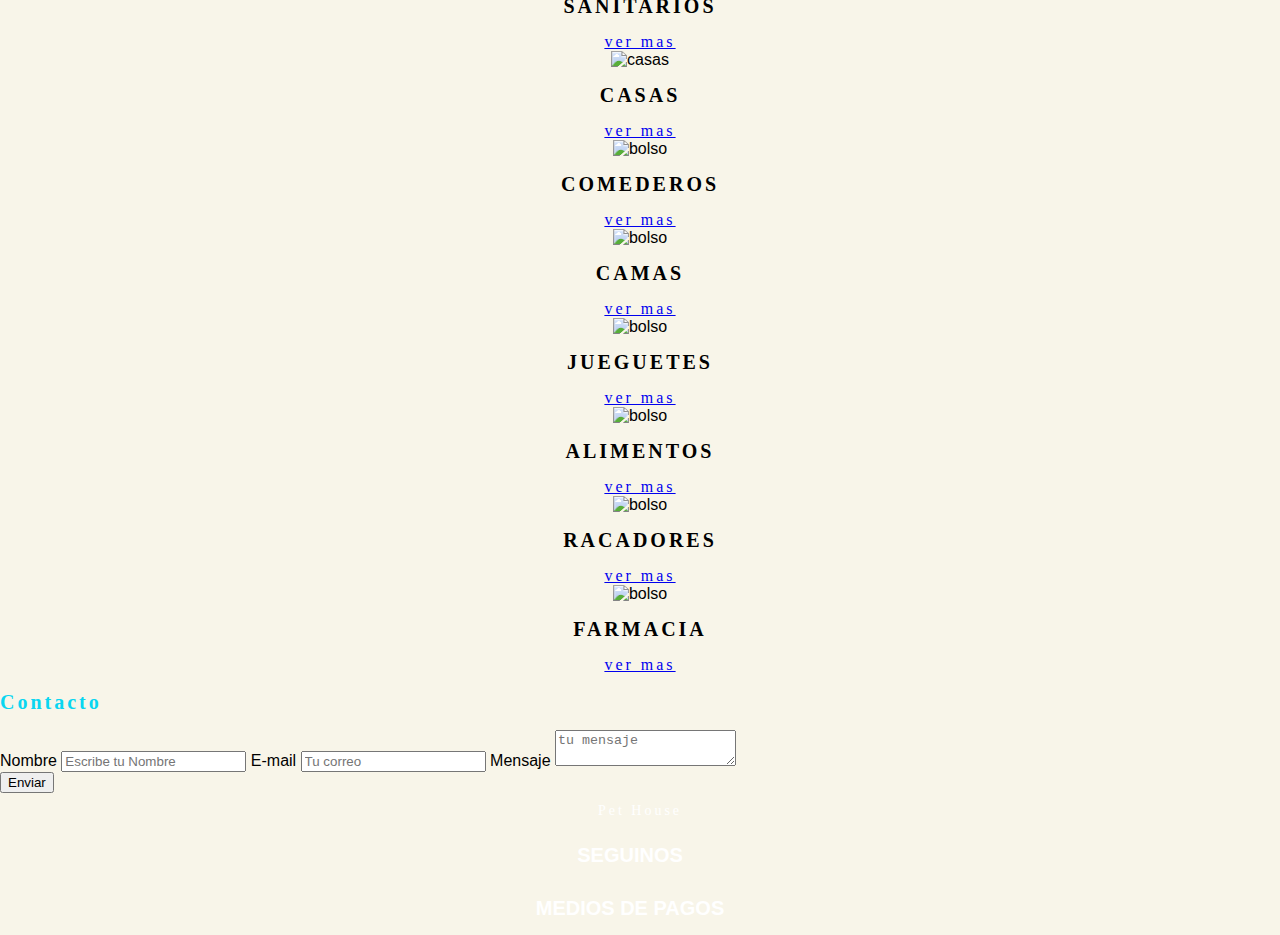
==== commit c29d25c8: "Update index.html" ====
--- a/index.html
+++ b/index.html
@@ -7,7 +7,8 @@
     <meta name="viewport" content="width=device-width, initial-scale=1.0">
     <link rel="stylesheet" href="style.css">
     <link rel="stylesheet" href="./css/all.css">
-    <title>Pet House</title>
+    <meta property="og:image" content="./img/baner-2-2.png">
+   <tite> Pet Shop </tite>
 </head>
 
 <body>
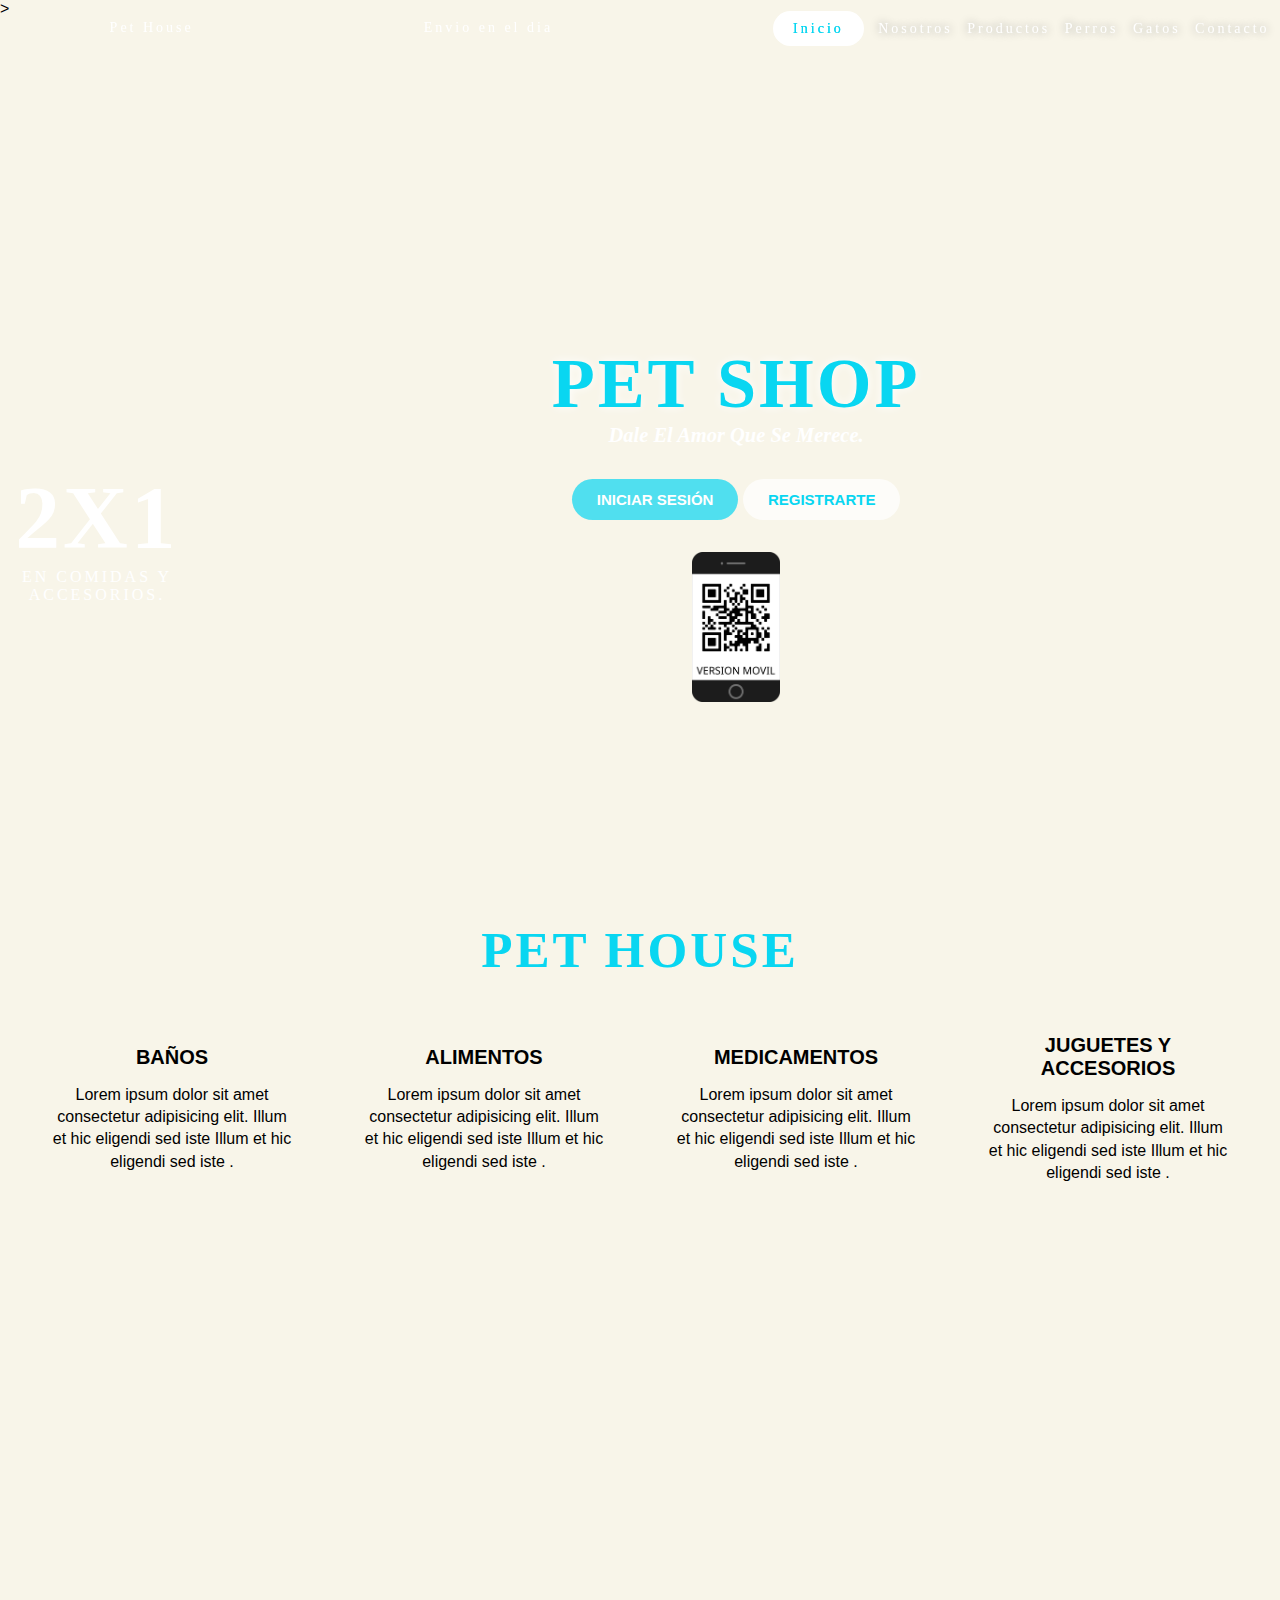
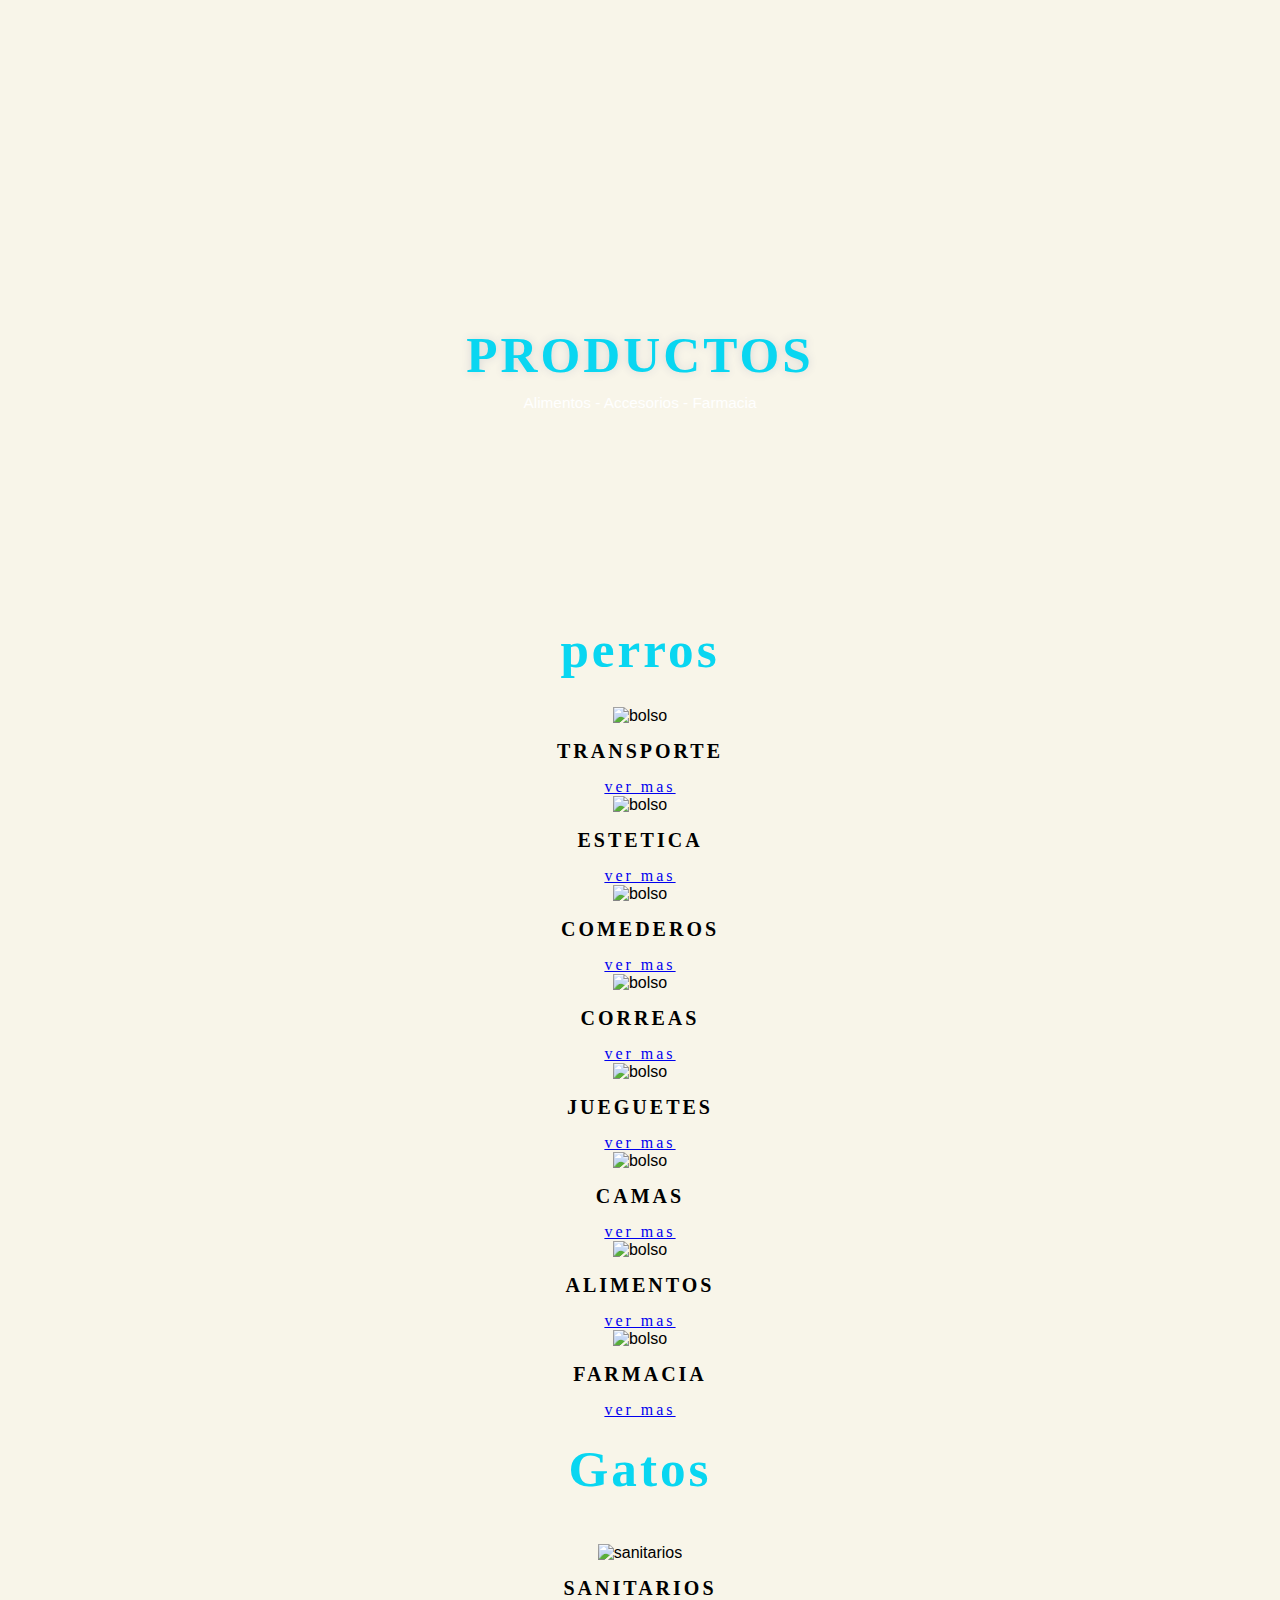
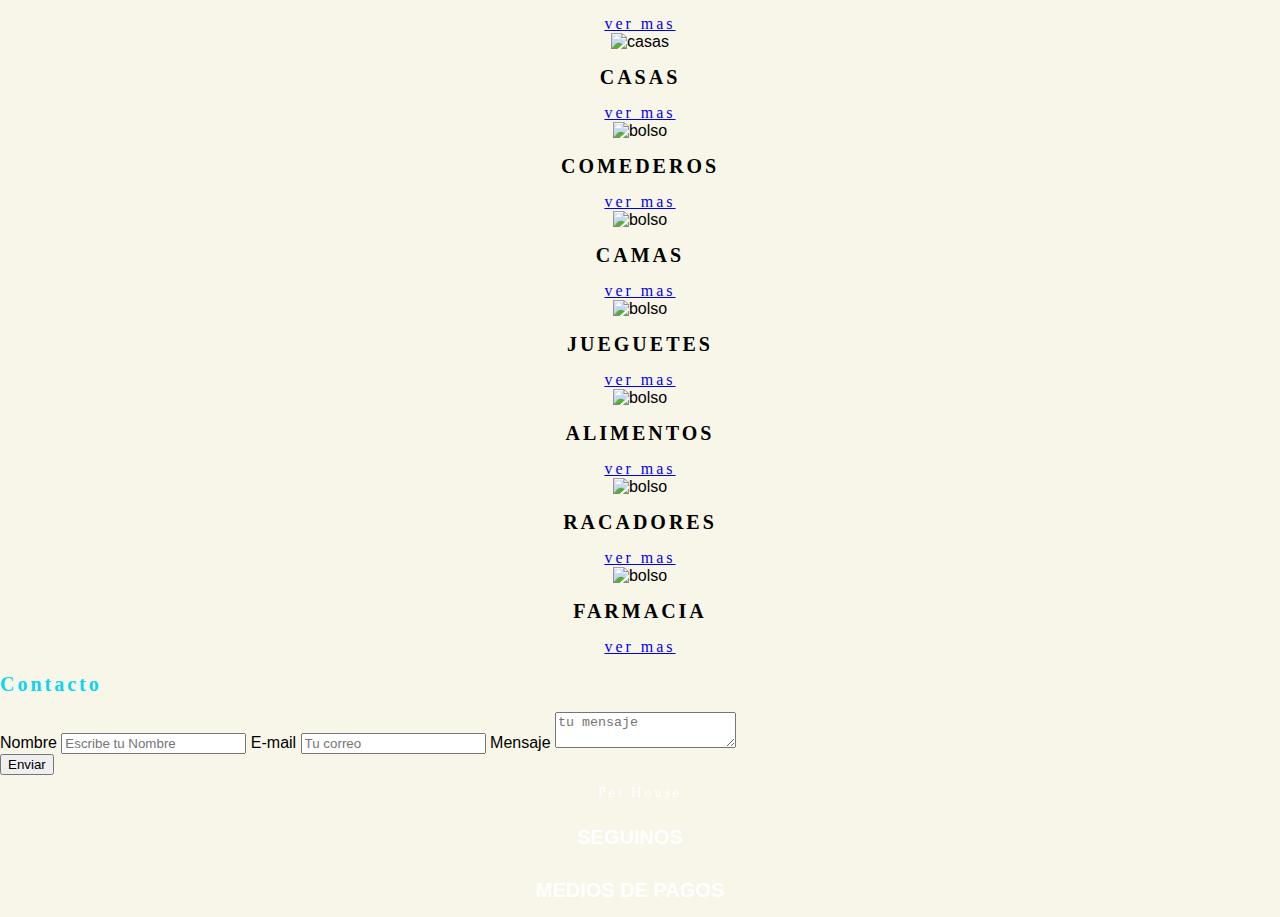
==== commit f8cc1e2e: "Update index.html" ====
--- a/index.html
+++ b/index.html
@@ -8,7 +8,7 @@
     <link rel="stylesheet" href="style.css">
     <link rel="stylesheet" href="./css/all.css">
     <meta property="og:image" content="./img/baner-2-2.png">
-   <tite> Pet Shop </tite>
+   <title> Pet Shop </title>
 </head>
 
 <body>
